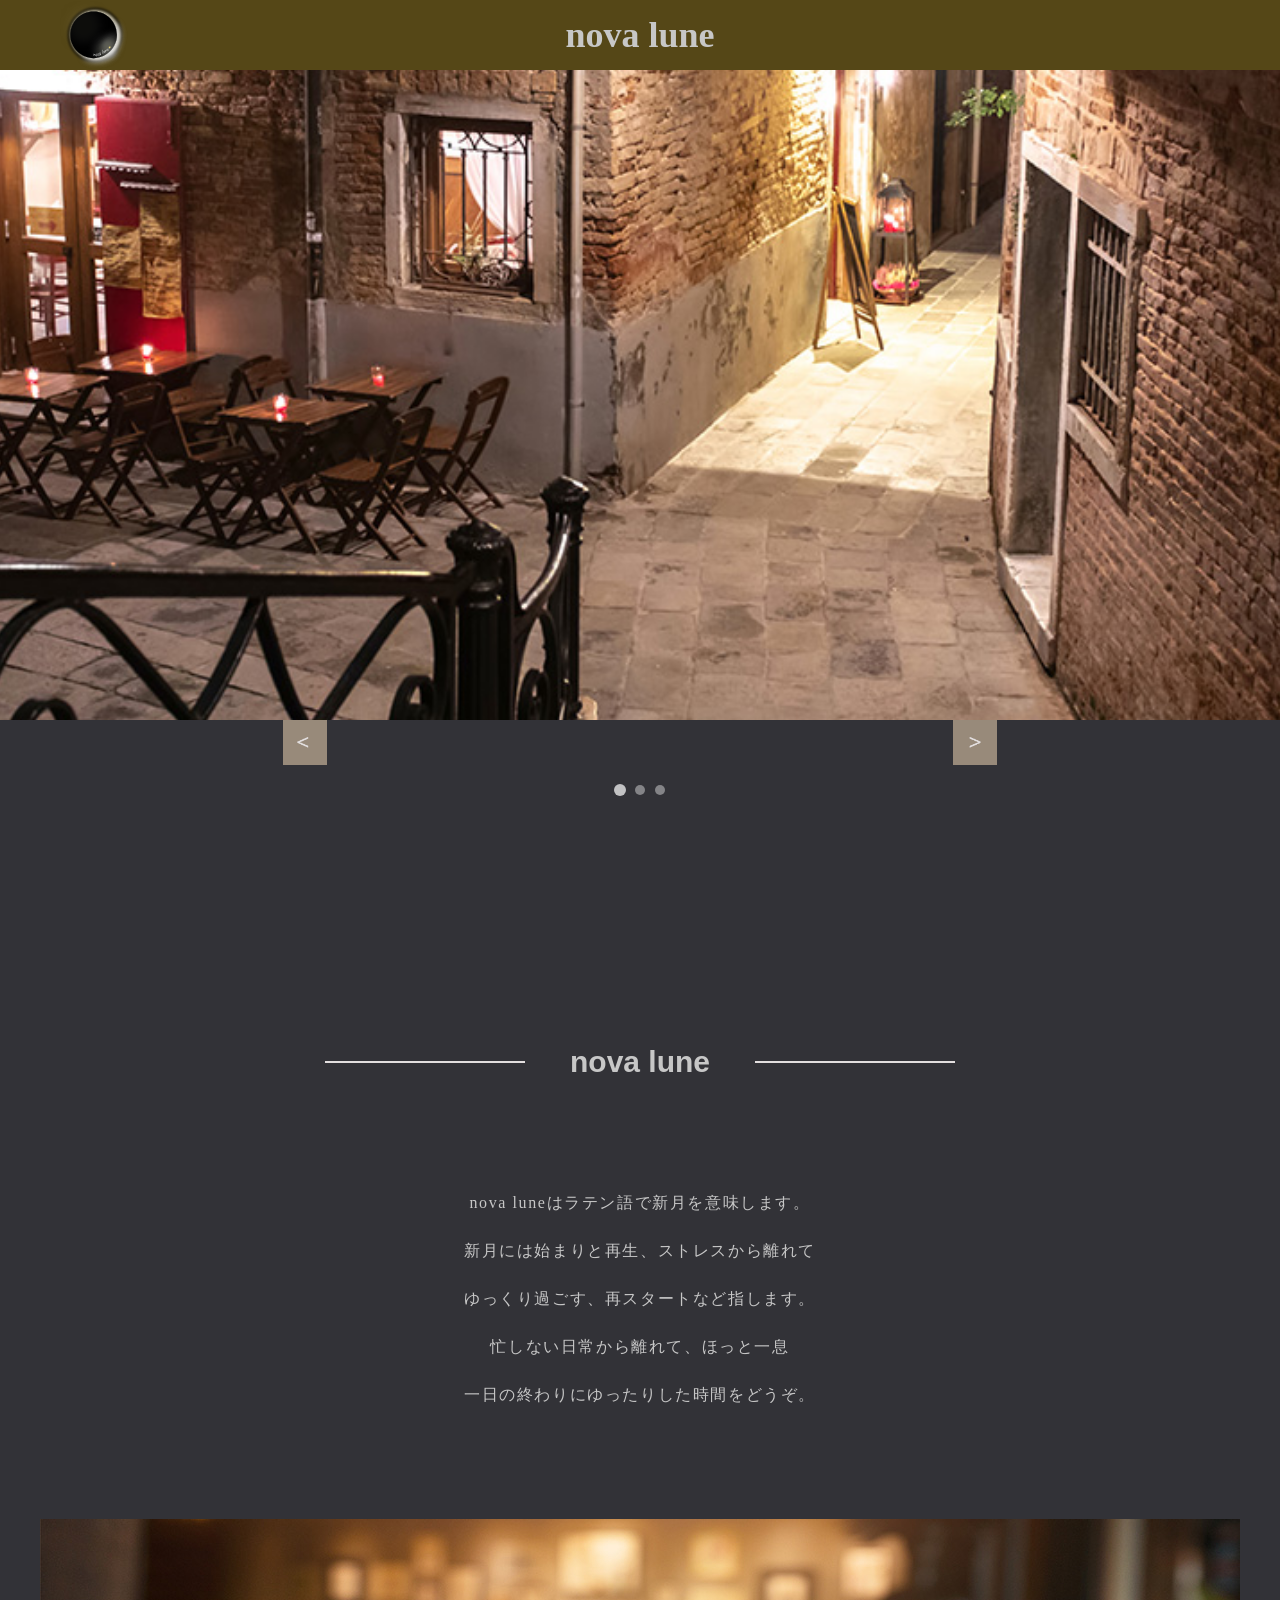
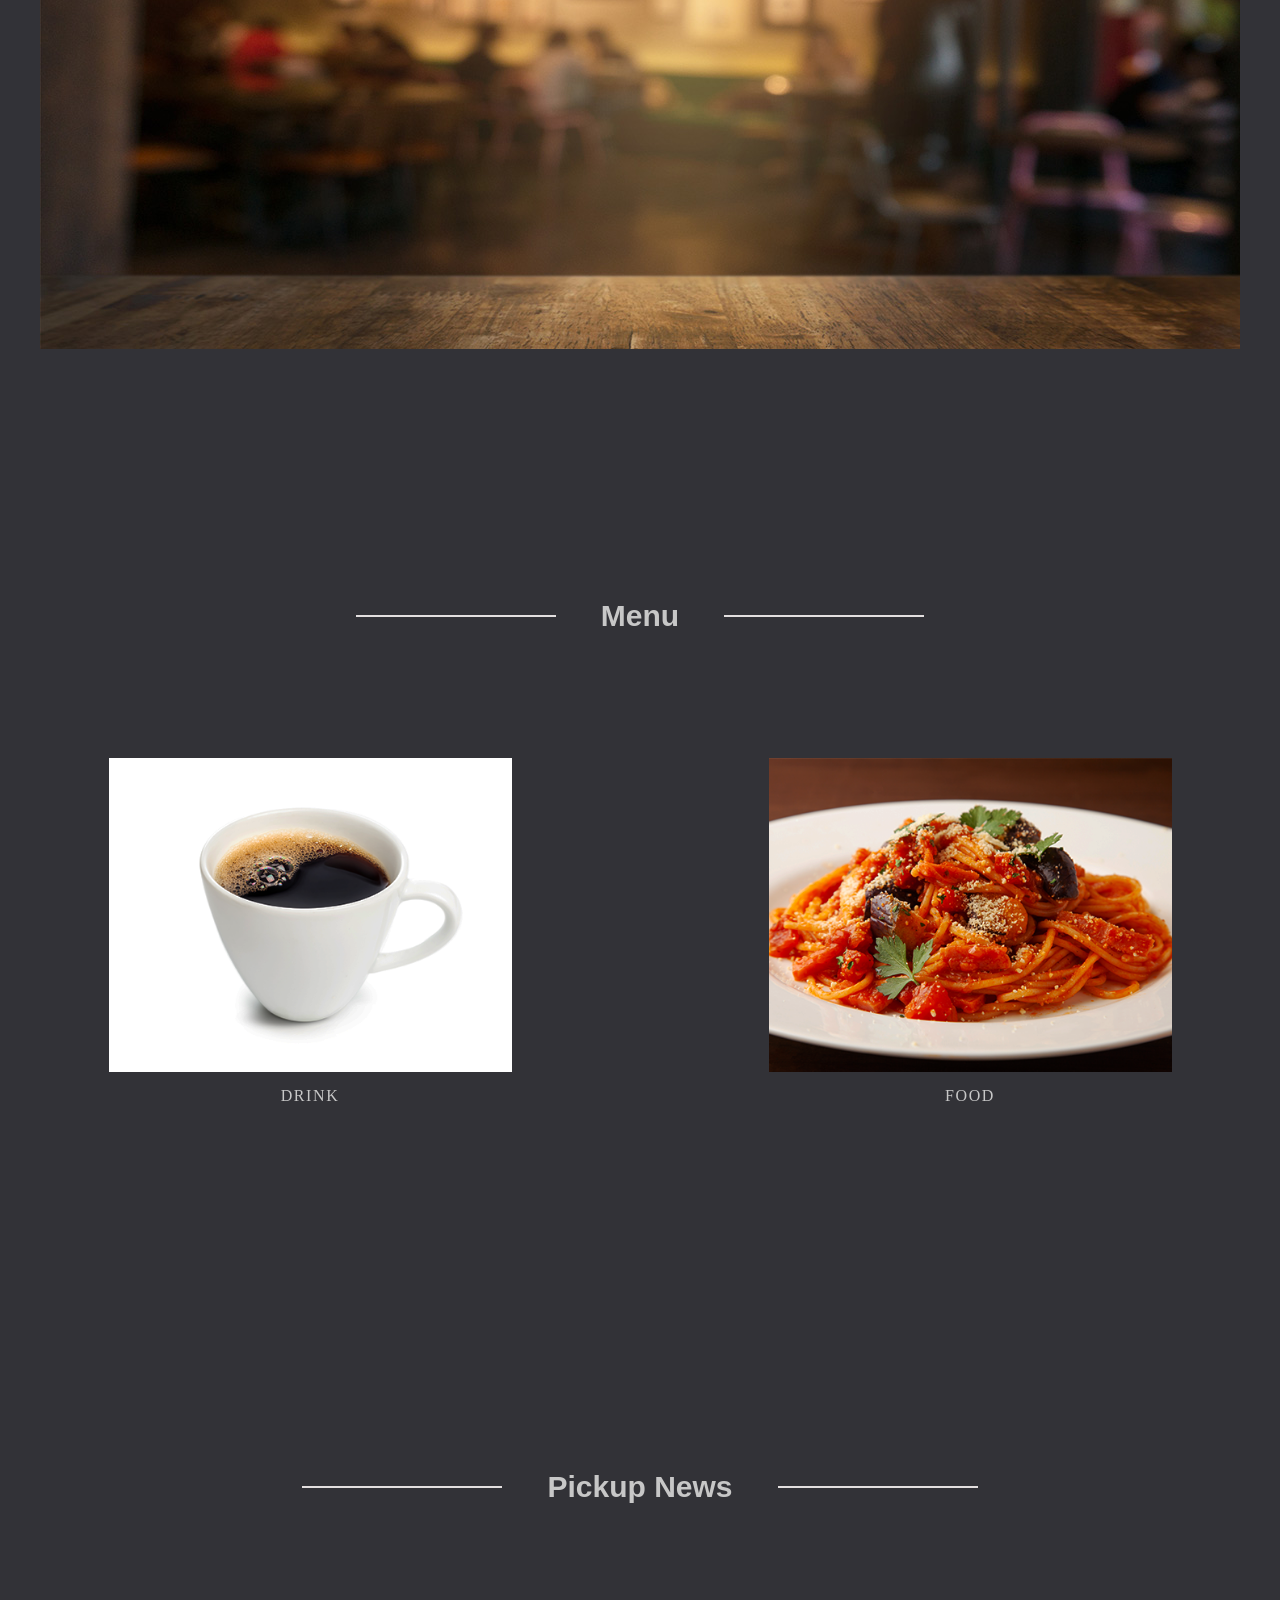
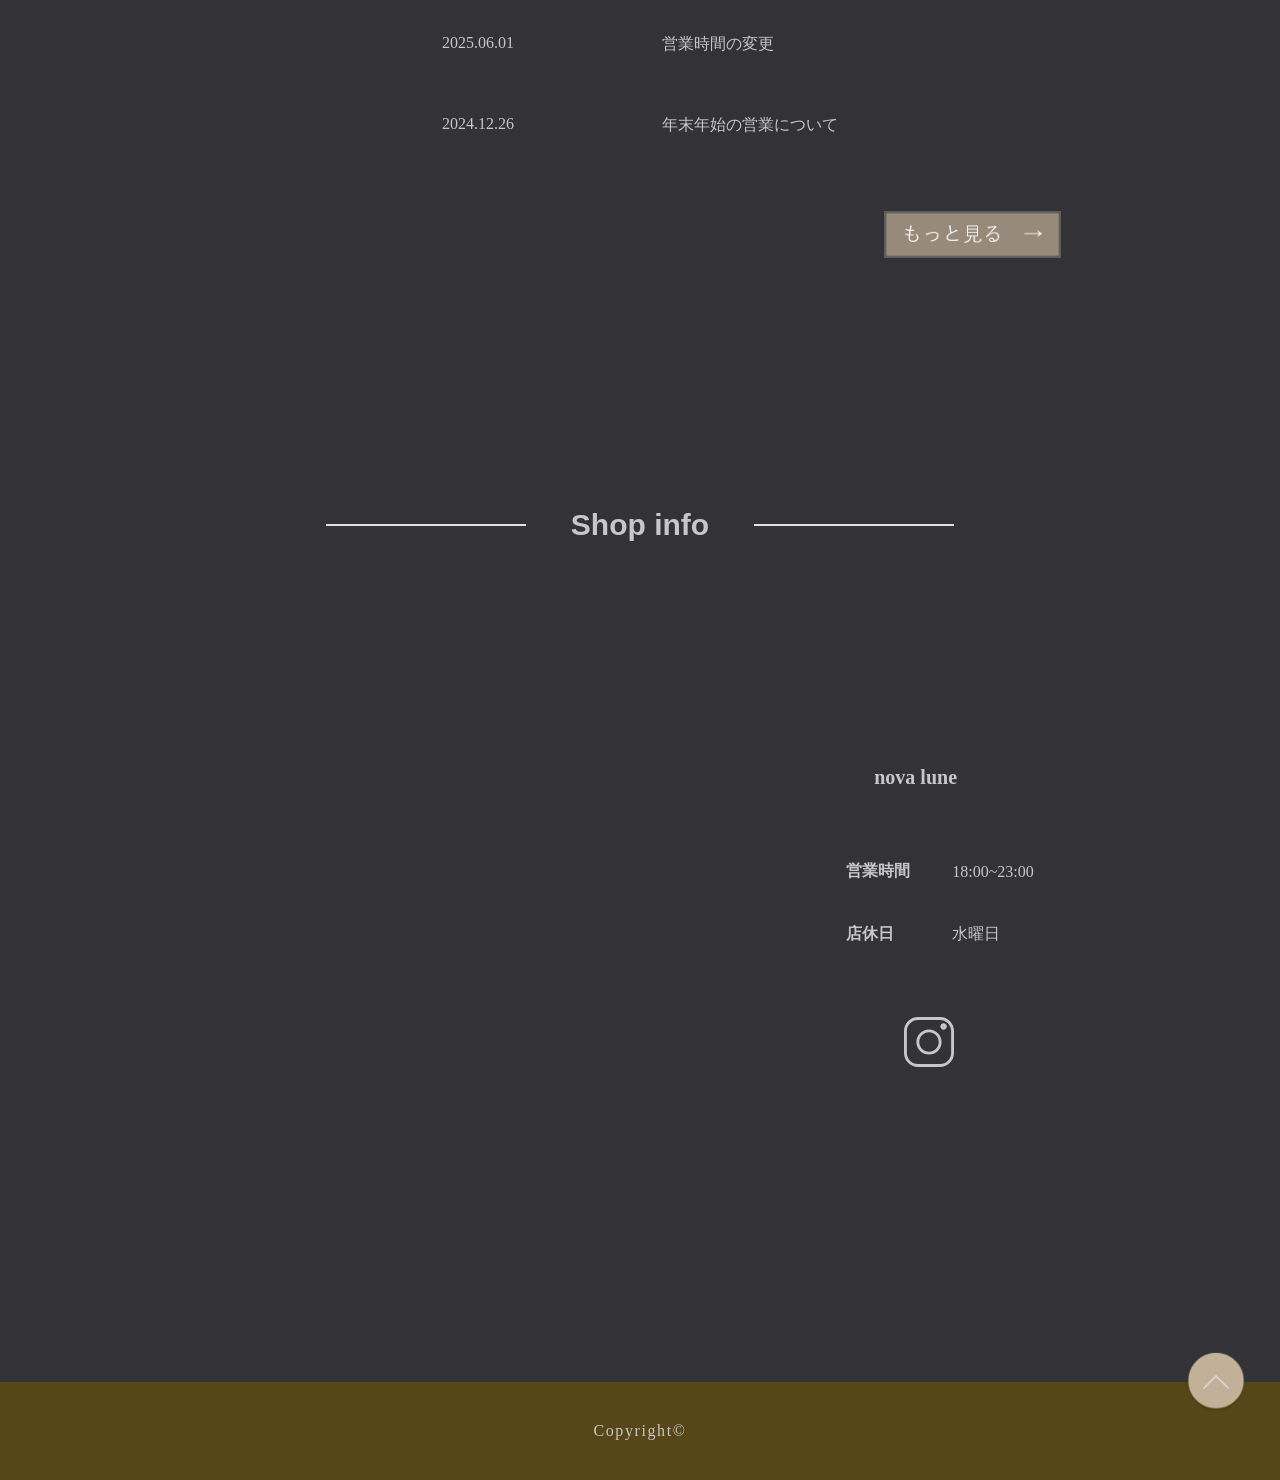
==== index.html @ 01dfe020 "Add files via upload" ====
<!DOCTYPE html>
<html lang="ja">

<head>
    <meta charset="UTF-8">
    <meta name="viewport" content="width=device-width, initial-scale=1.0">
    <title>nova lune</title>
    <link rel="stylesheet" href="css/style.css">
    <link rel="icon" href="img/favicon.png" type="image/png">
</head>

<body class="top">
    <header>
        <section class="header-top">
            <div class="header">
                <div class="logo">
                    <img src="img/logo.svg" alt="nova luneロゴ">
                </div>
                <h1>nova lune</h1>
            </div>
        </section>
    </header>
    <main>
        <div class="slider">
            <div class="slides">
                <img src="img/main_2.jpg" class="slide active">
                <img src="img/main-top2.jpg" class="slide">
                <img src="img/main-top3.jpg" class="slide">
            </div>
        </div>
        <div class="slider-controls">
            <div class="navigation">
                <img class="hover-zoom prev" src="img/btn.down.png" alt="前へ">
                <img class="hover-zoom next" src="img/btn.up.png" alt="次へ">
            </div>
            <div class="dots">
                <span class="dot active"></span>
                <span class="dot"></span>
                <span class="dot"></span>
            </div>
        </div>


        <section class="about-top">
            <div class="containar">
                <h2 class="line-tittle">nova lune</h2>

                <p>nova luneはラテン語で新月を意味します。<br>
                    新月には始まりと再生、ストレスから離れて<br>
                    ゆっくり過ごす、再スタートなど指します。<br>

                    忙しない日常から離れて、ほっと一息<br>
                    一日の終わりにゆったりした時間をどうぞ。
                </p>
                <div class="carousel">
                    <img src="img/main_3.jpg" alt="">
                </div>
            </div>
        </section>
        <section class="menu-top">
            <div class="containar">
                <h2 class="line-tittle">Menu</h2>
                <div class="menu-list">
                    <div class="menu_item">
                        <a href="menu-drink.html" class="text">
                            <img class="menu-img hover-zoom" src="img/menu（加工後）/coffe.png" alt="コーヒー">
                            <p class="menu-name">DRINK</p>
                        </a>
                    </div>
                    <div class="menu_item">
                        <a href="menu-food.html" class="text">
                            <img class="menu-img hover-zoom" src="img/menu（加工後）/t_n_p.png" alt="トマトとナスのパスタ">
                            <p class="menu-name">FOOD</p>
                        </a>
                    </div>
                </div>

            </div>
        </section>
        <section class="news-top">
            <div class="containar">
                <div class="news">
                    <h2 class="line-tittle">Pickup News</h2>
                    <dl class="news-list">
                        <div class="news-item">
                            <dt class="news-date">2025.06.01</dt>
                            <dd class="news-main"><a href="news_2025.06.01.html" class="text">営業時間の変更</a></dd>
                        </div>
                        <div class="news-item">
                            <dt class="news-date">2024.12.26</dt>
                            <dd class="news-main"><a href="news_2024.12.26.html" class="text">年末年始の営業について</a></dd>
                        </div>
                    </dl>
                    <div class="btn">
                        <a href="news_all.html"><img class="news-btn hover-zoom" src="img/btn.png" alt="もっと見る"></a>
                    </div>
                </div>
            </div>
        </section>
        <section class="info">
            <div class="containar">
                <h2 class="line-tittle">Shop info</h2>
                <div class="info-box">
                    <iframe
                        src="https://www.google.com/maps/embed?pb=!1m18!1m12!1m3!1d6647.806494370486!2d130.41490567533253!3d33.581861273337786!2m3!1f0!2f0!3f0!3m2!1i1024!2i768!4f13.1!3m3!1m2!1s0x354191bb3904da7f%3A0x27709d0ab25916c0!2z77yu77yv77y277yh!5e0!3m2!1sja!2sjp!4v1755229357069!5m2!1sja!2sjp"
                        width="500" height="500" style="border:0;" allowfullscreen="" loading="lazy"
                        referrerpolicy="no-referrer-when-downgrade"></iframe>

                    <div class="info-text">
                        <h3>nova lune</h3>
                        <table>
                            <tr>
                                <th>営業時間</th>
                                <td>18:00~23:00</td>
                            </tr>
                            <tr>
                                <th>店休日</th>
                                <td>水曜日</td>
                            </tr>
                        </table>
                        <div class="insta hover-zoom">
                            <a href="#"><img src="img/insta.aicon.svg" alt="インスタ"></a>
                        </div>
                    </div>
                </div>
            </div>
        </section>
    </main>
    <section class="footer-top">
        <div id="btn-top">
            <a href="#">
                <img class="hover-zoom" src="img/btn.top.png" alt="ページトップへ">
            </a>
        </div>
    </section>
    <footer>
        <p class="copyright">Copyright©</p>
    </footer>
<script src="script.js"></script>

</body>

</html>
---- css/style.css ----
body{
    margin: 0;
    padding: 0;
    box-sizing: border-box;
    color: #C7C7C7;
    background-color: #323237;
    min-height: 100vh;
    display: flex;
    flex-direction: column;
}


h1,h2,h3,p,dl,dt,dd,table,tr,th,td{
    margin: 0;
    padding: 0;
}

h1{
    font-size: 36px;
    margin: 0 auto;
    text-align: center;
}

main{
    padding-top: 80px;
}
.top main{
    padding-top: 0;
}

img{
    max-width: 100%;
    height: auto;
    display: block;
    margin: 0 auto;
    background-size: cover;
    background-position: center;
}

.containar{
    padding-top: 250px;
}
header{
    background-color:#554717;
    position: fixed;
    top: 0;
    left: 0;
    width: 100%;
    z-index: 1000;
}
.header{
    display: flex;
    align-items: center;
    position: relative;
}
.header h1{
    position: absolute;
    left: 50%;
    transform: translateX(-50%);
    margin: 0;
}

.header .logo{
    width: 70px;
    height: 70px;
    text-align: left;
    margin-left: 60px;
}
.hover-zoom{
    transition: transform 0.3s ease;/*変化をなめらかにする。変化にかかる時間は0.3秒。
    「ease」は、動き方（最初と最後ゆっくり）*/
}
.top .hover-zoom:hover{
    transform: scale(1.05);/*要素の拡大・縮小 1=元のサイズ 1.05=105% 0.9=90%
    scaleはレイアウトを崩さない、他の要素を押しのけない*/
}
.slider{
    position: relative;
    width: 100%;
    height: 80vh;
    overflow: hidden;
}
.slides{
    position: relative;
    height: 100%;
}
.slide{
    position: absolute;
    width: 100%;
    height: 100%;
    object-fit: cover;
    opacity: 0;
    transform: scale(1);
    transition: opacity 1.2s ease , transform 6s ease;
}
.slide.active{
    opacity: 1;
    transform: scale(1.07);
}
.slider-controls{
    display: flex;
    flex-direction: column;
    align-items: center;
    gap:20px;
}

.navigation{
    width: 100%;
    display: flex;
    justify-content: center;
    gap: 60px;
}

.navigation img{
    width: 3.5%;
    height: auto;
    overflow: hidden;
}

.dots{
    display: flex;
    justify-content: center;
    gap:10px;
}
.dot{
    width: 10px;
    height: 10px;
    border-radius: 50%;
    background: rgb(255, 255, 255, 0.4);
    transition: all 0.3s ease;
}
.dot.active{
    background:rgba(255, 255, 255, 0.7);
    transform: scale(1.2);
}

h2{
    font-size: 30px;
    font-weight: bold;
    font-family: "游ゴシック体",Yugothic,"游ゴシック","Yu Gothic",sans-serif;
    text-align: center;
}
h2:not(.line-tittle){
    text-align: center;
    border-bottom: 1px solid #E3DFDF;
    display: inline-block;
    padding-top: 50px;
    padding-bottom: 3px;
}
.line-tittle{
    display: flex;
    justify-content: center;/*フレックスアイテム間の左右のスペース*/
    align-items: center;/*フレックスアイテム間の上下の揃え方*/
    padding-bottom: 100px;
    width: 100%;   
}

.line-tittle::before,
.line-tittle::after{
    content: '';
    flex: 1;
    max-width: 200px;
    height: 2px;
    background: #E3DFDF;
    margin: 0 45px;
}

p{
    text-align: center;
    font-size: 16px;
    padding-bottom: 100px;
    letter-spacing: 0.1em;/*行間*/
    line-height: 3em;/*行の高さ*/
}

.menu-list{
    display: grid;
    grid-template-columns: repeat(2, 1fr);
    gap: 40px;
    padding-top: 25px;
}
.menu-img{
    width: 65%;
    height: auto;
}
.menu-name{
    text-align: center;
    font-size: 16px;
}
.menu_item{
    text-align: center;
    overflow: hidden;/*hoverした時にはみ出した部分を隠す。写真を額縁に入れるイメージ*/
}
.news-text{
    text-align: center;
    font-size: 16px;
    letter-spacing: 0.1em;/*行間*/
    line-height: 3em;/*行の高さ*/
    padding-bottom: 30px;
}
.content{
    width: 100%;
    max-width: 1100px;
    margin: 0 auto;
    text-align: center;
}



.news{
    display: flex;
    flex-direction: column;
    align-items: center;
}
.news-list{
    display: block;
    flex-direction: column;
    text-align: center;
}
.news-item{
    display: flex;
    justify-content: flex-start;
    gap: 5em;
}
.news-date .news-main{
    margin: 0;
    font-size: 1rem;
}
.news-date{
    display: inline-block;
    width: 5em;
    text-align: left;
    margin: 30px;
}
.news-main{
    display: inline-block;
    text-align: left;
    margin-left: 2em;
    margin: 30px;
}
.pnpl_juice{
    text-align: center;
}
.pnpl_juice-img{
    max-width: 90%;
    height: auto;
}
.pnp-text{
    margin-top: 50px;
}
a,.text:hover{
    color:#C3B098;
}
a:hover{
    text-decoration: underline;
}
a{
    color: #C7C7C7;
    text-decoration: none;
}
.btn{
    display: block;
    margin-left: auto;
    margin-right: 110px;
    margin-top: 45px;
}
.news-btn{
    width: 45%;
}
h4{
    text-align: center;
    position: static;
    font-size: 18px;
    margin-bottom: 70px;
}
.bold{
    font-weight: 700;
}

.info{
    text-align: center;
}
h3{
    font-size: 20px;
    padding: 50px;
}
.info-box{
    display: flex;
    justify-content: center;
    align-items: center;
    gap: 100px;
    flex-wrap: wrap;
    margin-bottom: 120px;
}

.info-text{
    text-align: left;
}

th,td{
    padding: 20px;
}

.insta{
    width: 50px;
    height: 50px;
    padding-left: 80px;
    padding-top: 50px;
}

.footer-top{
    display: flex;
    justify-content: flex-end;
    position: relative;
    z-index: 2;
    padding: 60px 0;
}
#btn-top{
    width: 5%;
    position: absolute;
    bottom: 0;
    transform: translate(-50%,50%);
    z-index: 10;
}
footer{
    position: relative;
    z-index: 1;
    background-color: #554717;
    margin-top: auto;
}

.copyright{
    text-align: center;
    padding: 25px 0;
}




@media screen and (max-width:768px){
    .containar{
        padding: 80px;
    }
    h1{
        font-size: 24px;
    }
    h2{
    padding-top: 80px;
    font-size: 22px;
}
h2:not(.line-tittle){
    padding-top: 30px;
}
p{
    font-size: 16px;
    text-align: center;
}
.header .logo{
    width: 60px;
    height: 60px;
}
.slider{
    height: 50vh;
}
.slides{
    width: 100%;
    height: 100%;
}
.slider-controls{
    display: flex;
    flex-direction: column;
    align-items: center;
    gap:20px;
}
.navigation{
    display: flex;
    gap:50px;
}
.prev, .next{
    width: 30px;
    cursor: pointer;
}
.navigation .carousel{
    max-width: 980px;
}

h2::before
h2::after{
    max-width: 120px;
}

.menu-list{
    grid-template-columns: 1fr;
    justify-items: center;
}
.news-list a{
    white-space: nowrap;
}
h4{
    left: 0;
    font-size: 18px;
}
.info-box{
    margin-bottom: 120px;
}
.btn{
    margin-left: auto;
    margin-right: auto;
    display: block;
}
.news-btn{
    width: 40%;
}
.pnpl_juice-img{
    max-width: 80%;
    height: auto;
}
.footer-top{
    padding-bottom: 10px;
    position: relative;
    z-index: 10;
}
.copyright{
    padding: 18px 0;
}
}
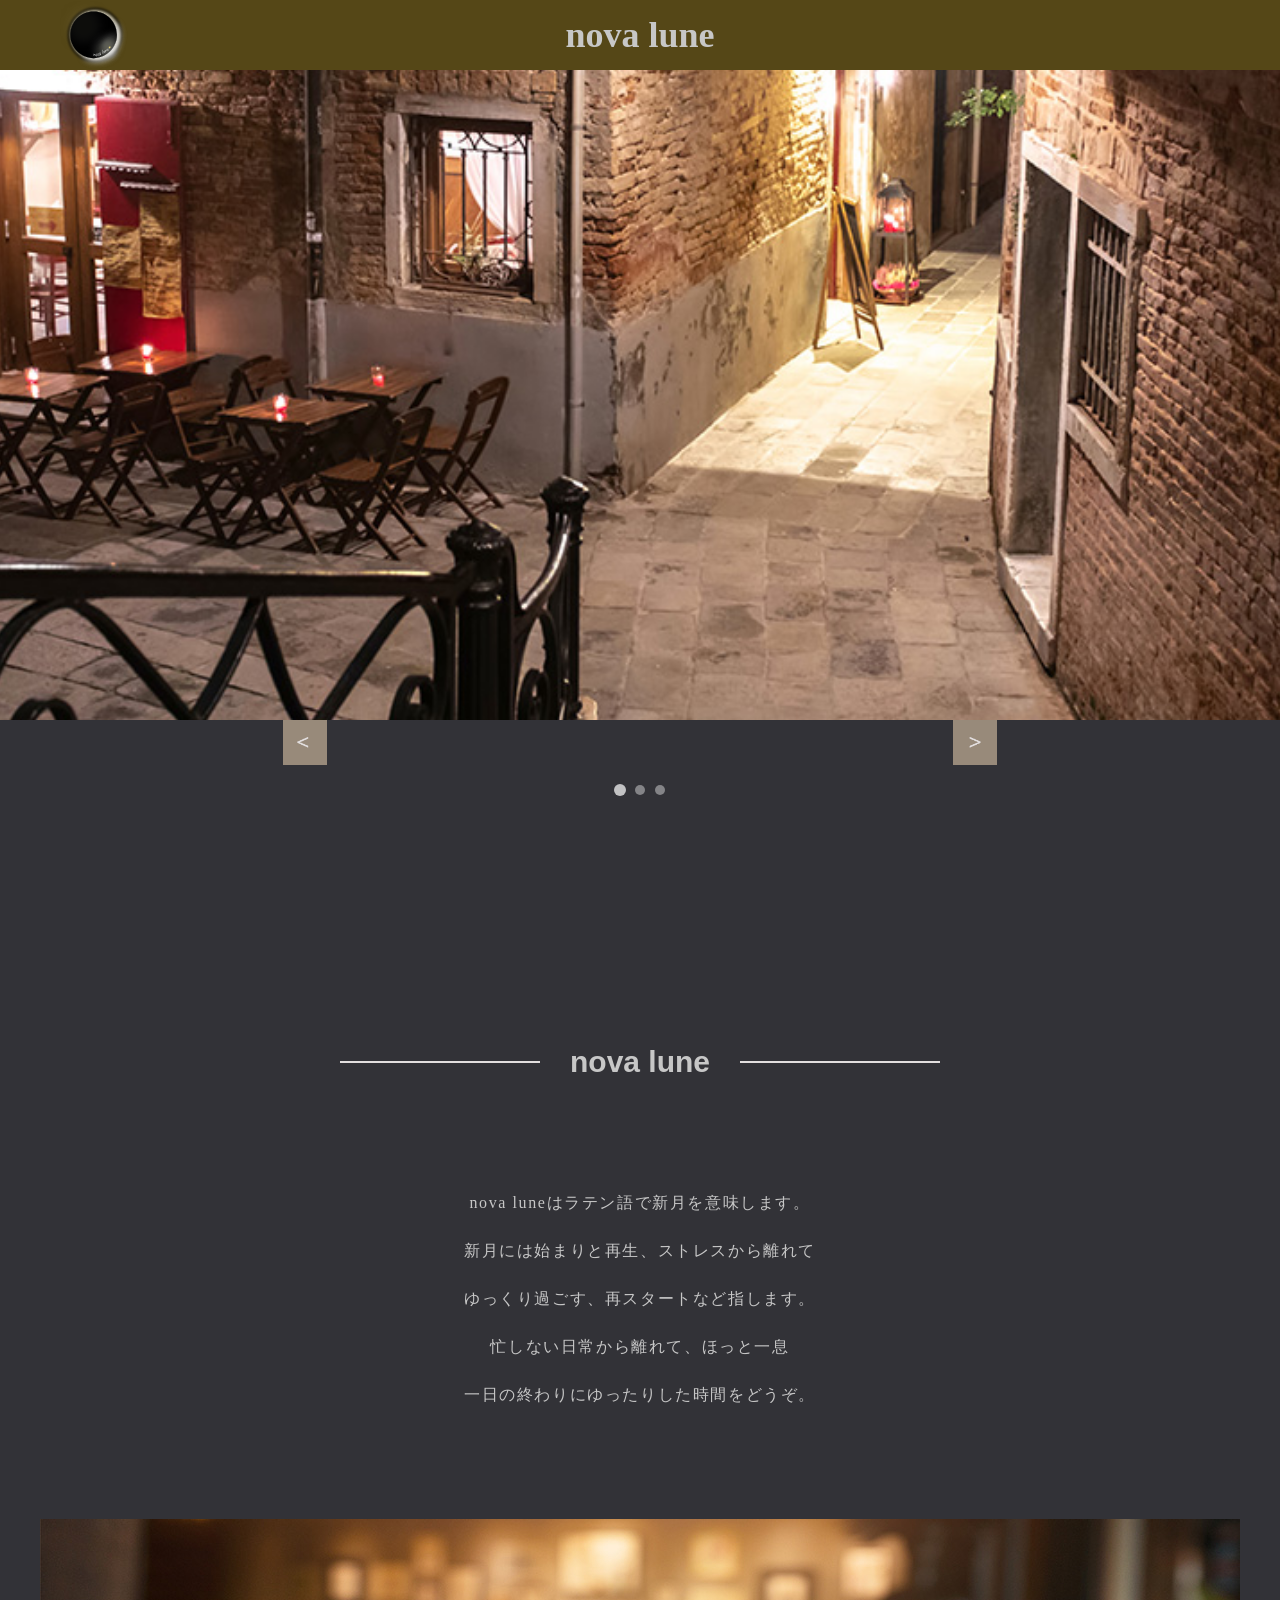
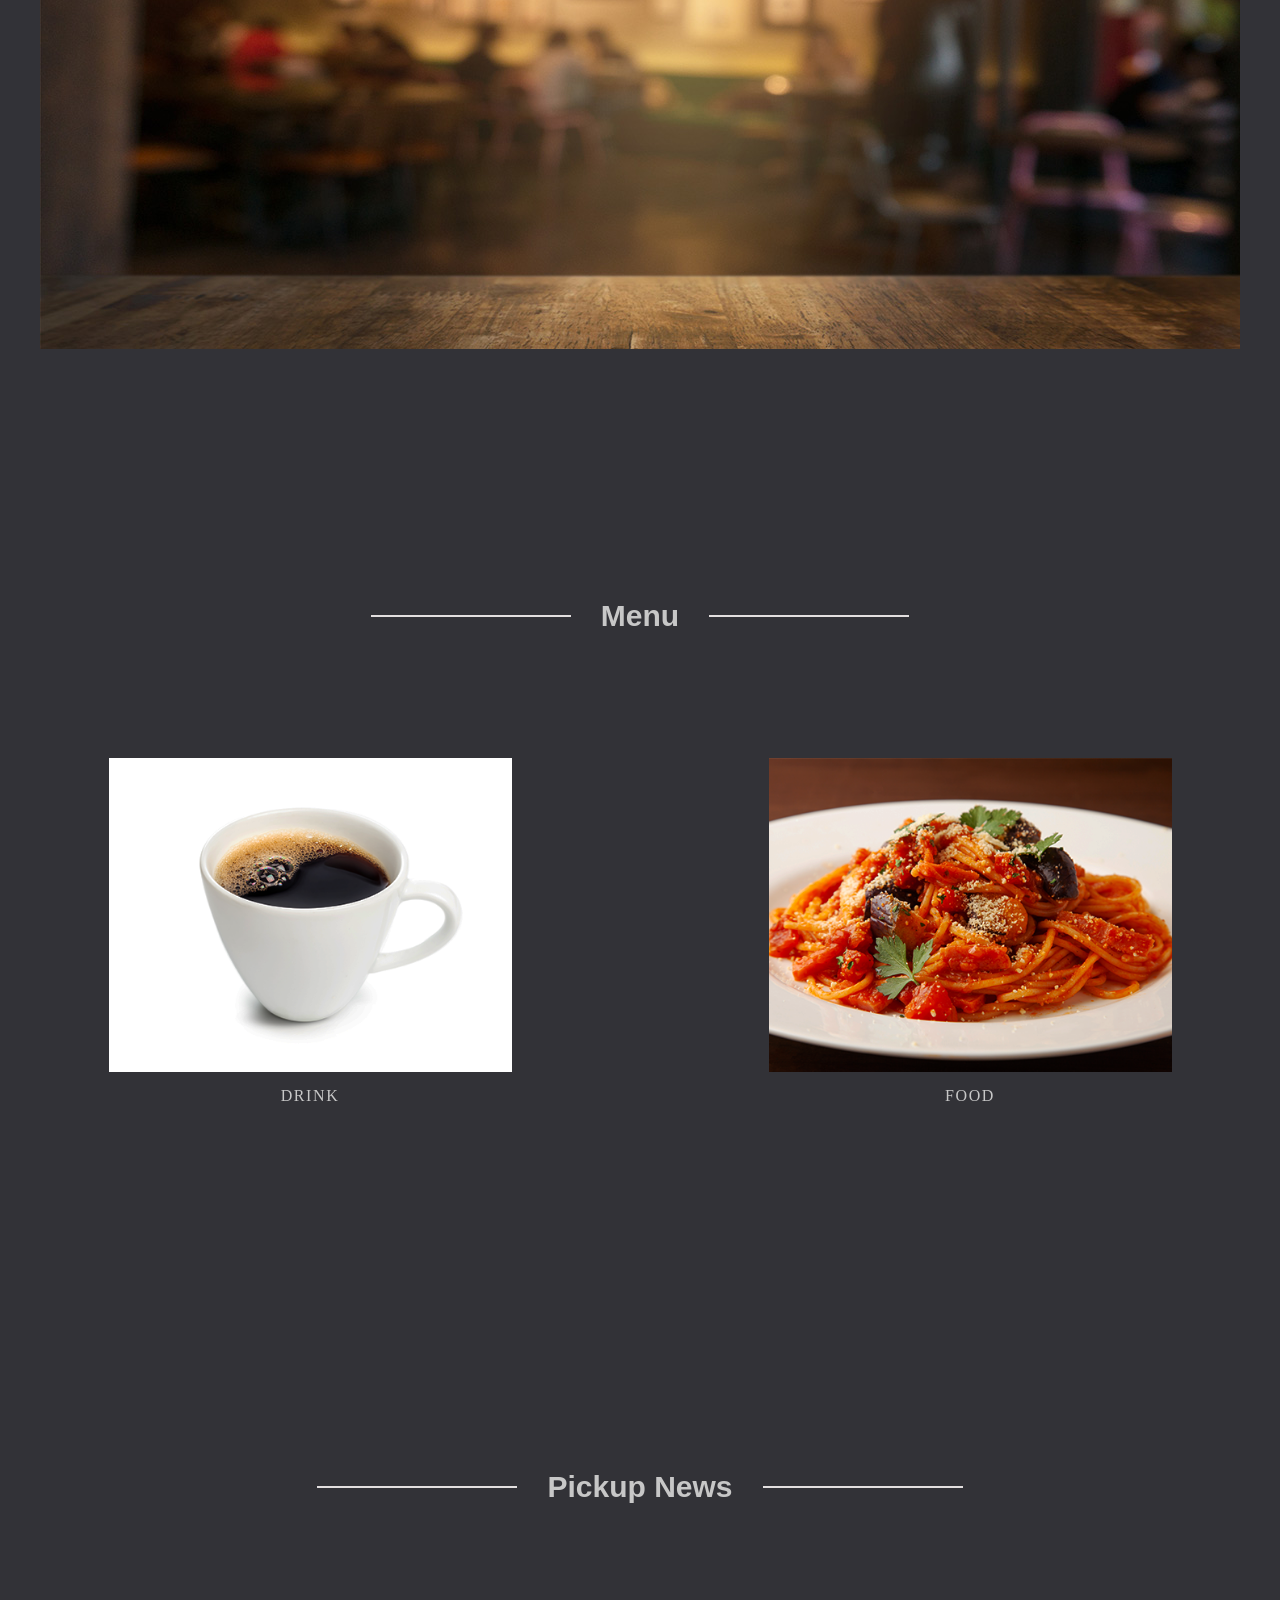
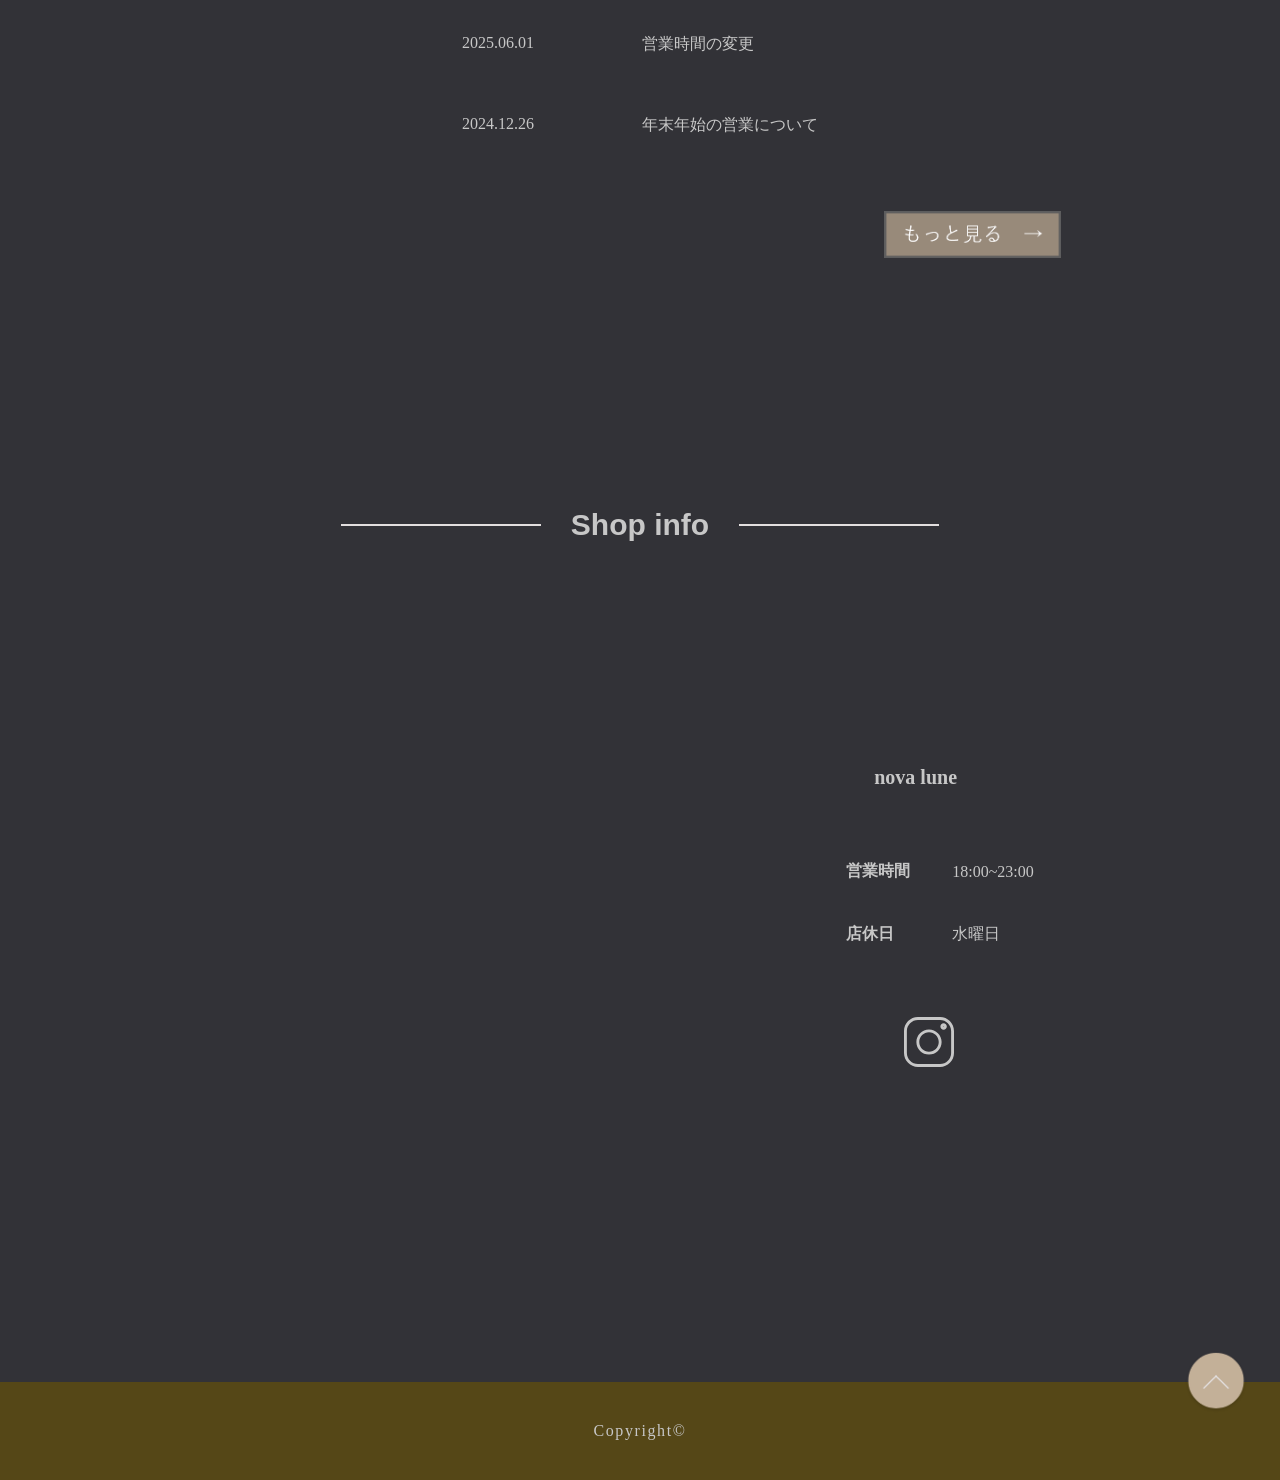
==== commit 6011c874: "Add files via upload" ====
--- a/index.html
+++ b/index.html
@@ -45,11 +45,11 @@
             <div class="containar">
                 <h2 class="line-tittle">nova lune</h2>
 
-                <p>nova luneはラテン語で新月を意味します。<br>
-                    新月には始まりと再生、ストレスから離れて<br>
-                    ゆっくり過ごす、再スタートなど指します。<br>
+                <p>nova luneはラテン語で新月を意味します。<span class="pc-br"><br></span>
+                    新月には始まりと再生、ストレスから離れて<span class="pc-br"><br></span>
+                    ゆっくり過ごす、再スタートなど指します。<span class="pc-br"><br></span>
 
-                    忙しない日常から離れて、ほっと一息<br>
+                    忙しない日常から離れて、ほっと一息<span class="pc-br"><br></span>
                     一日の終わりにゆったりした時間をどうぞ。
                 </p>
                 <div class="carousel">
--- a/css/style.css
+++ b/css/style.css
@@ -20,11 +20,13 @@
     margin: 0 auto;
     text-align: center;
 }
-
+.containar{
+    padding-top: 250px;
+}
 main{
     padding-top: 80px;
 }
-.top main{
+body.top main{
     padding-top: 0;
 }
 
@@ -37,9 +39,6 @@
     background-position: center;
 }
 
-.containar{
-    padding-top: 250px;
-}
 header{
     background-color:#554717;
     position: fixed;
@@ -47,6 +46,9 @@
     left: 0;
     width: 100%;
     z-index: 1000;
+}
+main.content{
+    padding-top: 80px;
 }
 .header{
     display: flex;
@@ -152,17 +154,19 @@
     justify-content: center;/*フレックスアイテム間の左右のスペース*/
     align-items: center;/*フレックスアイテム間の上下の揃え方*/
     padding-bottom: 100px;
-    width: 100%;   
+    width: 100%; 
+    gap:30px;  
 }
 
 .line-tittle::before,
 .line-tittle::after{
     content: '';
     flex: 1;
+    min-width: 30px;
     max-width: 200px;
     height: 2px;
     background: #E3DFDF;
-    margin: 0 45px;
+    margin: 0;
 }
 
 p{
@@ -171,6 +175,9 @@
     padding-bottom: 100px;
     letter-spacing: 0.1em;/*行間*/
     line-height: 3em;/*行の高さ*/
+}
+.pc-br{
+    display: inline;
 }
 
 .menu-list{
@@ -199,14 +206,15 @@
     padding-bottom: 30px;
 }
 .content{
-    width: 100%;
     max-width: 1100px;
+    width: 100%;
     margin: 0 auto;
     text-align: center;
-}
-
-
-
+    padding: 0 20px;
+}
+.containar-news{
+    padding-top: 150px;
+}
 .news{
     display: flex;
     flex-direction: column;
@@ -230,13 +238,12 @@
     display: inline-block;
     width: 5em;
     text-align: left;
-    margin: 30px;
+    margin: 30px 10px;
 }
 .news-main{
     display: inline-block;
     text-align: left;
-    margin-left: 2em;
-    margin: 30px;
+    margin: 30px 10px;
 }
 .pnpl_juice{
     text-align: center;
@@ -339,7 +346,7 @@
 
 @media screen and (max-width:768px){
     .containar{
-        padding: 80px;
+        padding: 30px;
     }
     h1{
         font-size: 24px;
@@ -351,16 +358,27 @@
 h2:not(.line-tittle){
     padding-top: 30px;
 }
+.line-tittle::before,
+.line-tittle::after{
+    margin: 0 15px;
+}
+.line-tittle{
+    padding-bottom: 50px;
+    gap: 8px;
+}
 p{
     font-size: 16px;
     text-align: center;
 }
+.pc-br{
+    display: none;
+}
 .header .logo{
-    width: 60px;
-    height: 60px;
+    width: 50px;
+    height: 50px;
 }
 .slider{
-    height: 50vh;
+    height: 320px;
 }
 .slides{
     width: 100%;
@@ -372,26 +390,39 @@
     align-items: center;
     gap:20px;
 }
+.slide.active{
+    height: 320px;
+    object-fit: cover;
+}
 .navigation{
     display: flex;
-    gap:50px;
-}
-.prev, .next{
-    width: 30px;
+    gap:70px;
+}
+.hover-zoom.prev, .hover-zoom.next{
+    width: 40px;
     cursor: pointer;
-}
-.navigation .carousel{
-    max-width: 980px;
 }
 
 h2::before
 h2::after{
     max-width: 120px;
 }
-
+p.menu-name{
+    padding-bottom: 50px;
+}
 .menu-list{
     grid-template-columns: 1fr;
     justify-items: center;
+}
+.news-list{
+    display: block;
+}
+.news-date{
+    width: auto;
+    margin-bottom: 5px;
+}
+.news-main{
+    width: auto;
 }
 .news-list a{
     white-space: nowrap;
@@ -409,7 +440,7 @@
     display: block;
 }
 .news-btn{
-    width: 40%;
+    width: 50%;
 }
 .pnpl_juice-img{
     max-width: 80%;
@@ -420,6 +451,9 @@
     position: relative;
     z-index: 10;
 }
+#btn-top{
+    width: 10%;
+}
 .copyright{
     padding: 18px 0;
 }
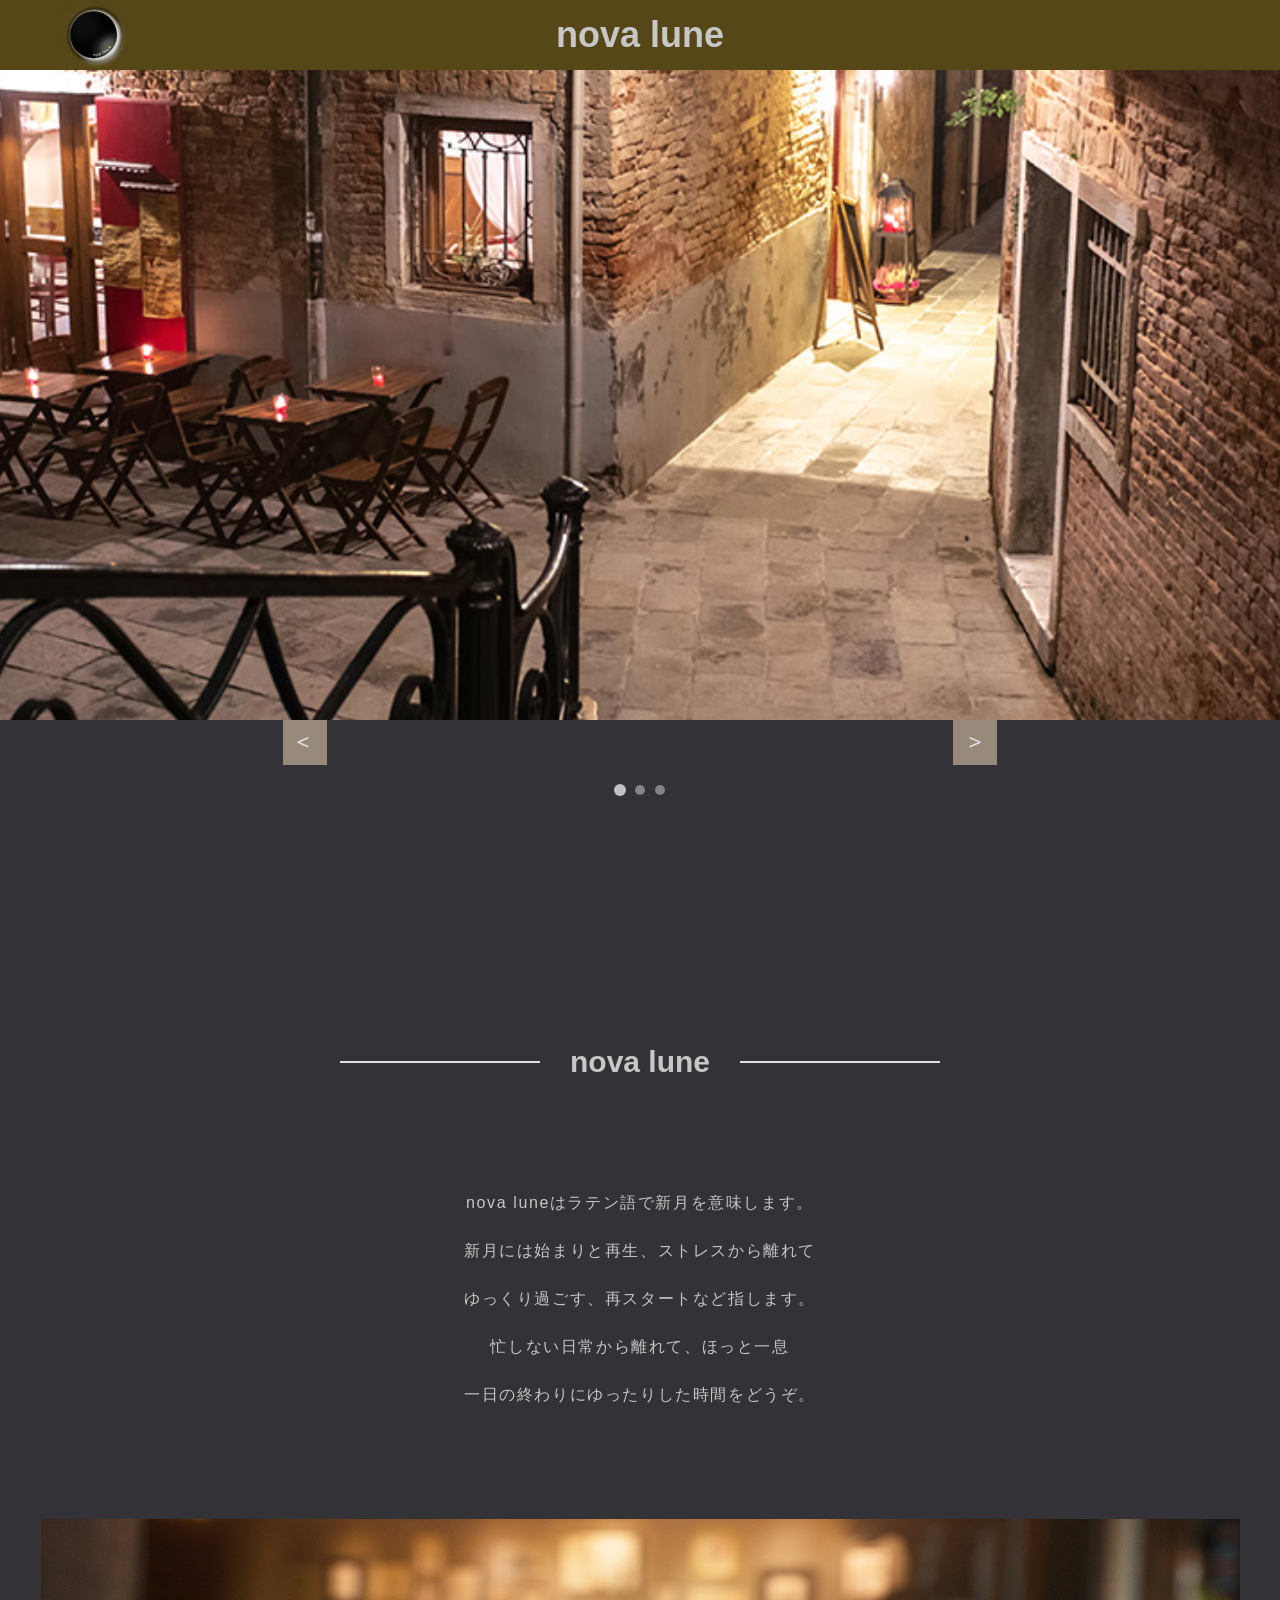
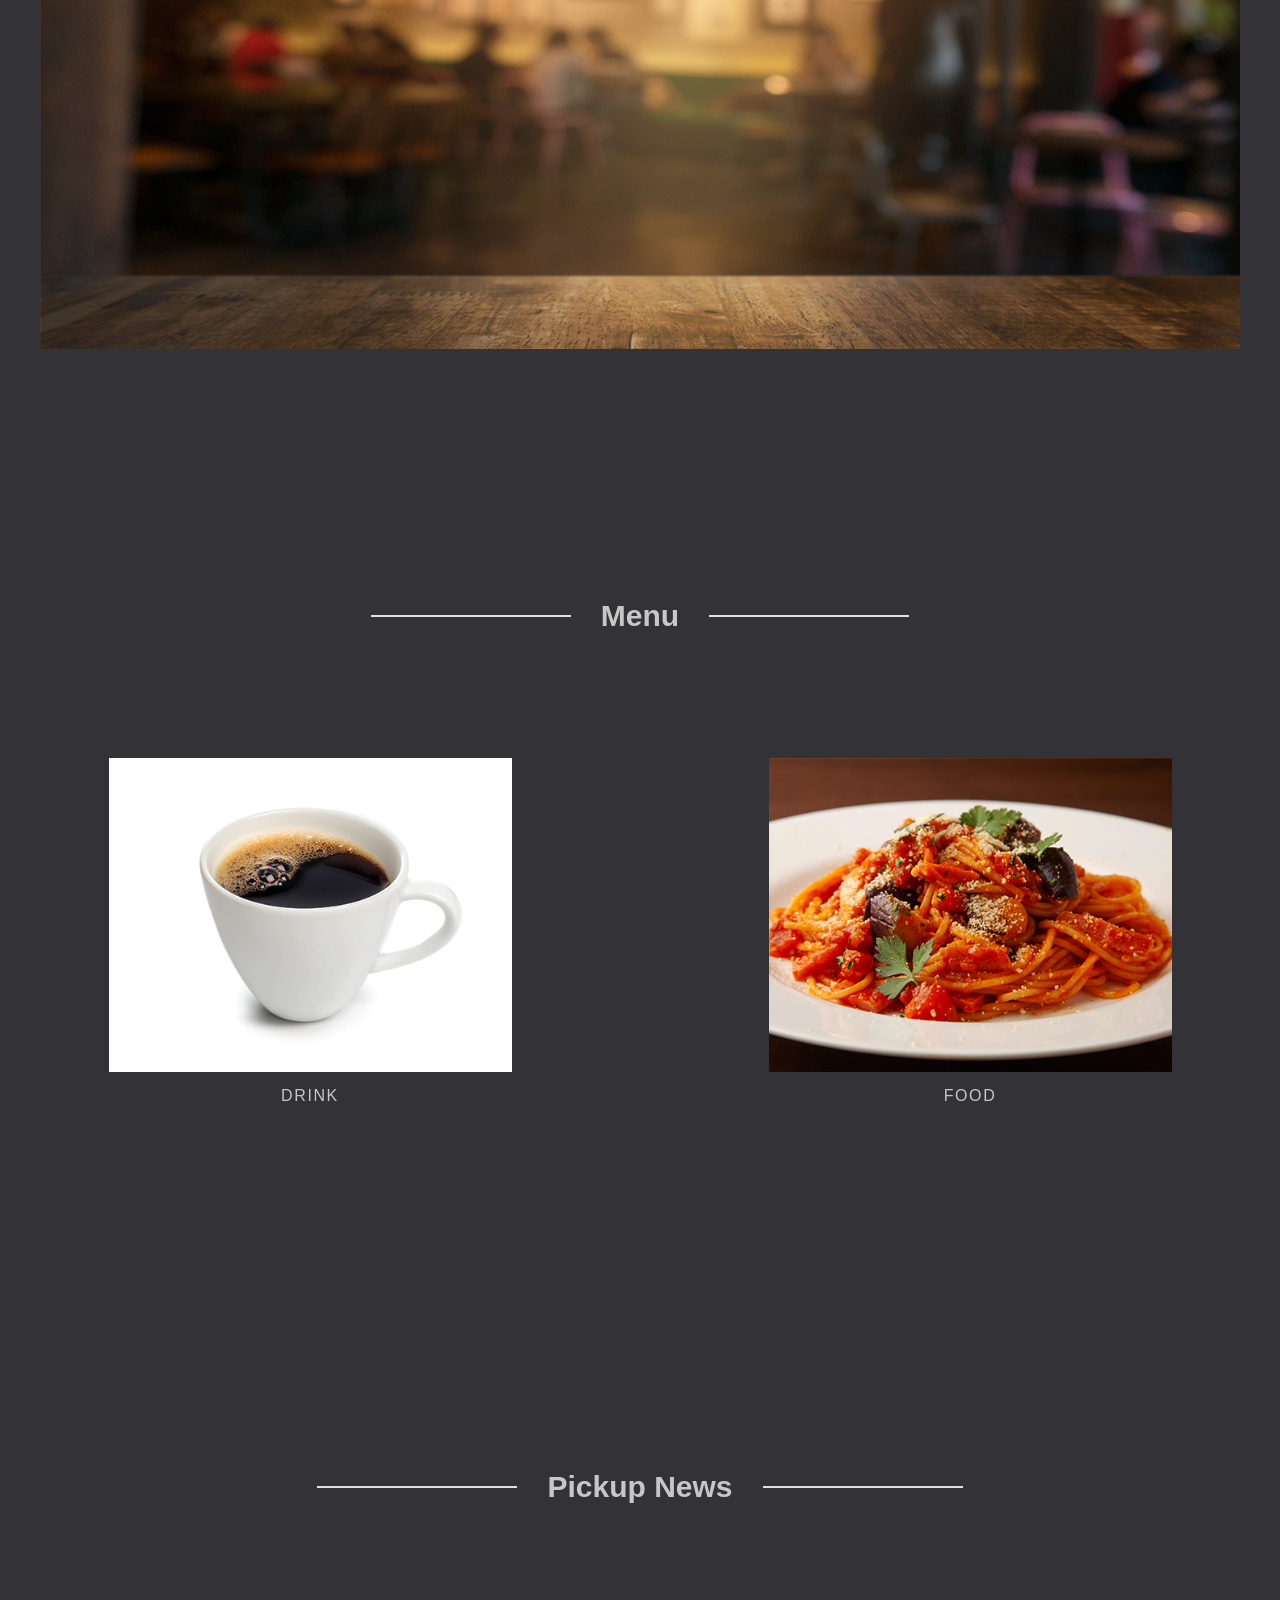
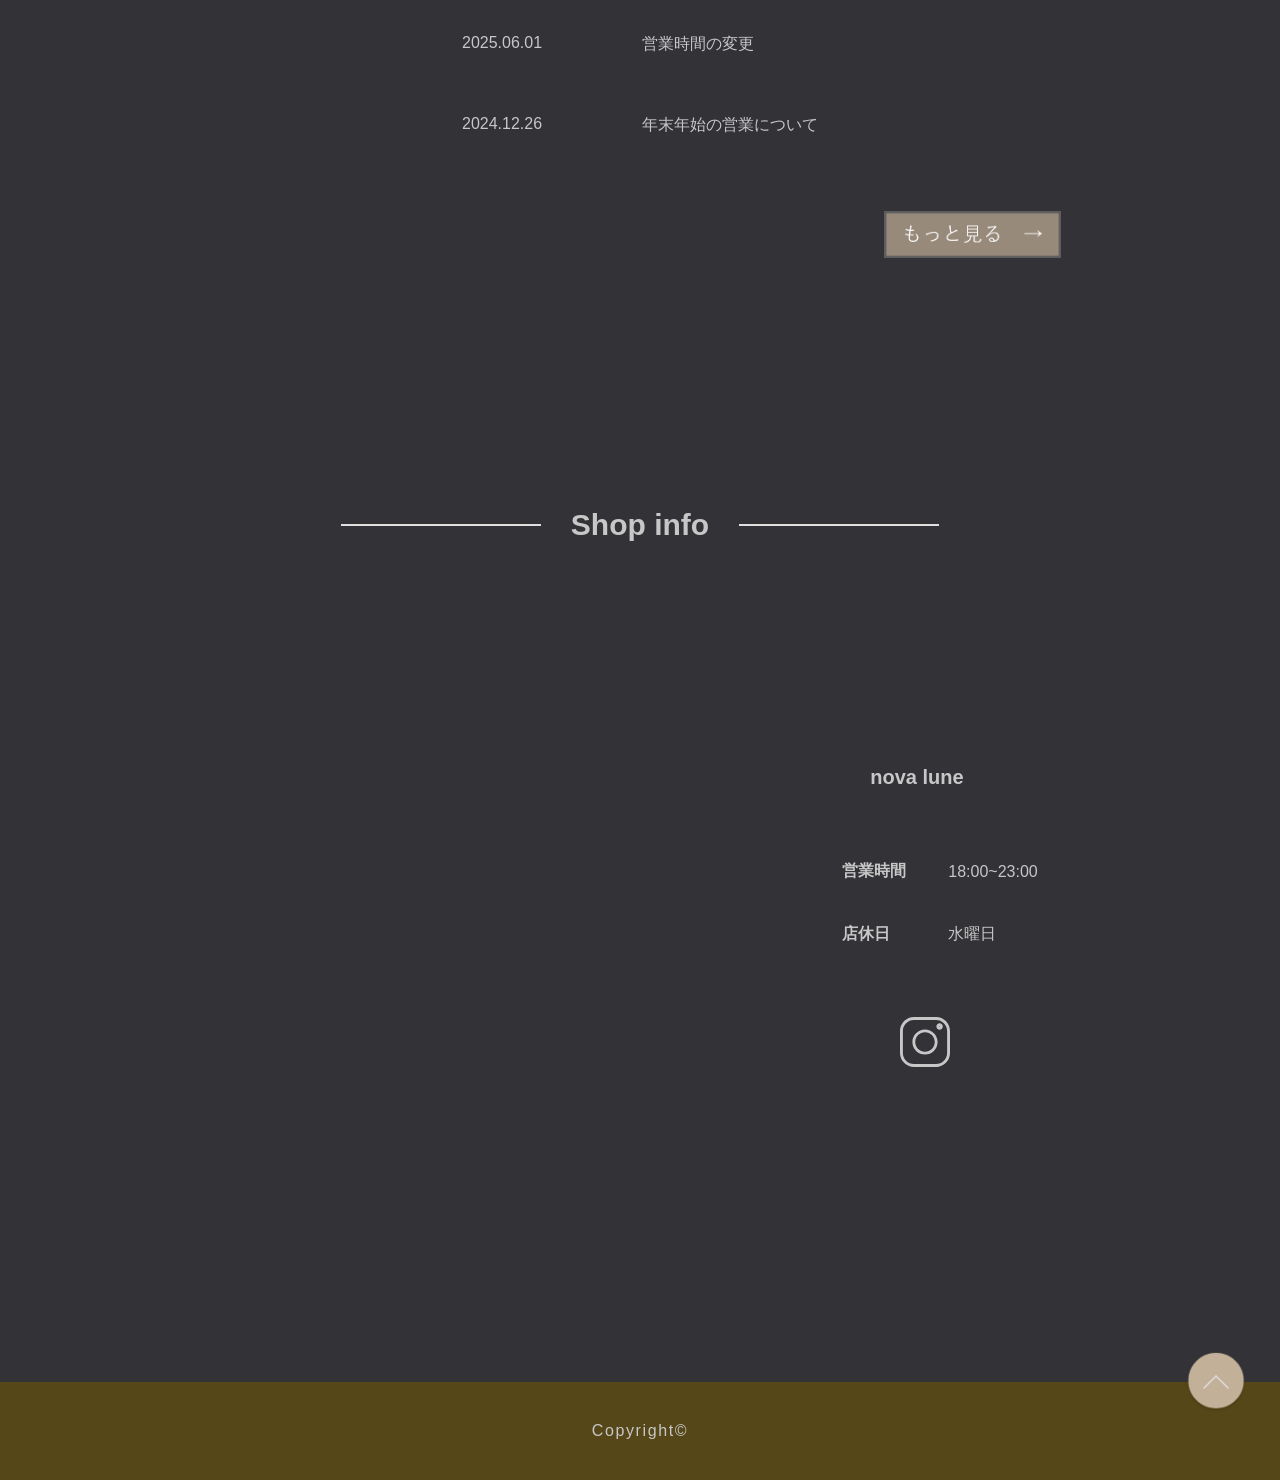
==== commit 8d6ff2e3: "Add files via upload" ====
--- a/index.html
+++ b/index.html
@@ -25,7 +25,7 @@
             <div class="slides">
                 <img src="img/main_2.jpg" class="slide active">
                 <img src="img/main-top2.jpg" class="slide">
-                <img src="img/main-top3.jpg" class="slide">
+                <img src="img/main-top3-new.jpg" class="slide">
             </div>
         </div>
         <div class="slider-controls">
@@ -53,7 +53,7 @@
                     一日の終わりにゆったりした時間をどうぞ。
                 </p>
                 <div class="carousel">
-                    <img src="img/main_3.jpg" alt="">
+                    <img src="img/main_3.jpg" alt="店内イメージ">
                 </div>
             </div>
         </section>
@@ -63,7 +63,7 @@
                 <div class="menu-list">
                     <div class="menu_item">
                         <a href="menu-drink.html" class="text">
-                            <img class="menu-img hover-zoom" src="img/menu（加工後）/coffe.png" alt="コーヒー">
+                            <img class="menu-img hover-zoom" src="img/menu（加工後）/coffe.png" alt="ブレンドコーヒー">
                             <p class="menu-name">DRINK</p>
                         </a>
                     </div>
@@ -119,7 +119,7 @@
                             </tr>
                         </table>
                         <div class="insta hover-zoom">
-                            <a href="#"><img src="img/insta.aicon.svg" alt="インスタ"></a>
+                            <a href="#"><img src="img/insta.aicon.svg" alt="インスタグラムのアイコン"></a>
                         </div>
                     </div>
                 </div>
--- a/css/style.css
+++ b/css/style.css
@@ -7,6 +7,7 @@
     min-height: 100vh;
     display: flex;
     flex-direction: column;
+    font-family: "Hiragino kaku Gothic ProN","ヒラギノ角ゴ ProN","Yugothic","游ゴシック",Yugothic,"メイリオ",Meiryo,sans-serif;
 }
 
 
@@ -48,7 +49,7 @@
     z-index: 1000;
 }
 main.content{
-    padding-top: 80px;
+    padding: 80px 20px;
 }
 .header{
     display: flex;
@@ -139,7 +140,6 @@
 h2{
     font-size: 30px;
     font-weight: bold;
-    font-family: "游ゴシック体",Yugothic,"游ゴシック","Yu Gothic",sans-serif;
     text-align: center;
 }
 h2:not(.line-tittle){
@@ -198,19 +198,12 @@
     text-align: center;
     overflow: hidden;/*hoverした時にはみ出した部分を隠す。写真を額縁に入れるイメージ*/
 }
-.news-text{
-    text-align: center;
-    font-size: 16px;
-    letter-spacing: 0.1em;/*行間*/
-    line-height: 3em;/*行の高さ*/
-    padding-bottom: 30px;
-}
+
 .content{
     max-width: 1100px;
     width: 100%;
     margin: 0 auto;
     text-align: center;
-    padding: 0 20px;
 }
 .containar-news{
     padding-top: 150px;
@@ -221,7 +214,7 @@
     align-items: center;
 }
 .news-list{
-    display: block;
+    display: flex;
     flex-direction: column;
     text-align: center;
 }
@@ -244,6 +237,13 @@
     display: inline-block;
     text-align: left;
     margin: 30px 10px;
+}
+.news-text{
+    text-align: center;
+    font-size: 16px;
+    letter-spacing: 0.1em;/*行間*/
+    line-height: 3em;/*行の高さ*/
+    padding-bottom: 30px;
 }
 .pnpl_juice{
     text-align: center;
@@ -343,10 +343,12 @@
 
 
 
-
 @media screen and (max-width:768px){
     .containar{
         padding: 30px;
+    }
+    .content{
+        width: 85%;
     }
     h1{
         font-size: 24px;
@@ -369,6 +371,7 @@
 p{
     font-size: 16px;
     text-align: center;
+    line-height: 2.2em;
 }
 .pc-br{
     display: none;
@@ -414,18 +417,27 @@
     grid-template-columns: 1fr;
     justify-items: center;
 }
+.news{
+    display: block;
+}
 .news-list{
-    display: block;
+    width: 80%;
+    margin: 0 auto;
+}
+.news-item{
+    flex-direction: column;
+    gap: 5px;
+    margin-bottom: 30px;
 }
 .news-date{
     width: auto;
-    margin-bottom: 5px;
+    margin: 0;
 }
 .news-main{
-    width: auto;
-}
-.news-list a{
-    white-space: nowrap;
+    margin: 0;
+}
+.containar-news{
+    padding: 50px 5px;
 }
 h4{
     left: 0;
@@ -443,7 +455,7 @@
     width: 50%;
 }
 .pnpl_juice-img{
-    max-width: 80%;
+    max-width: 90%;
     height: auto;
 }
 .footer-top{
